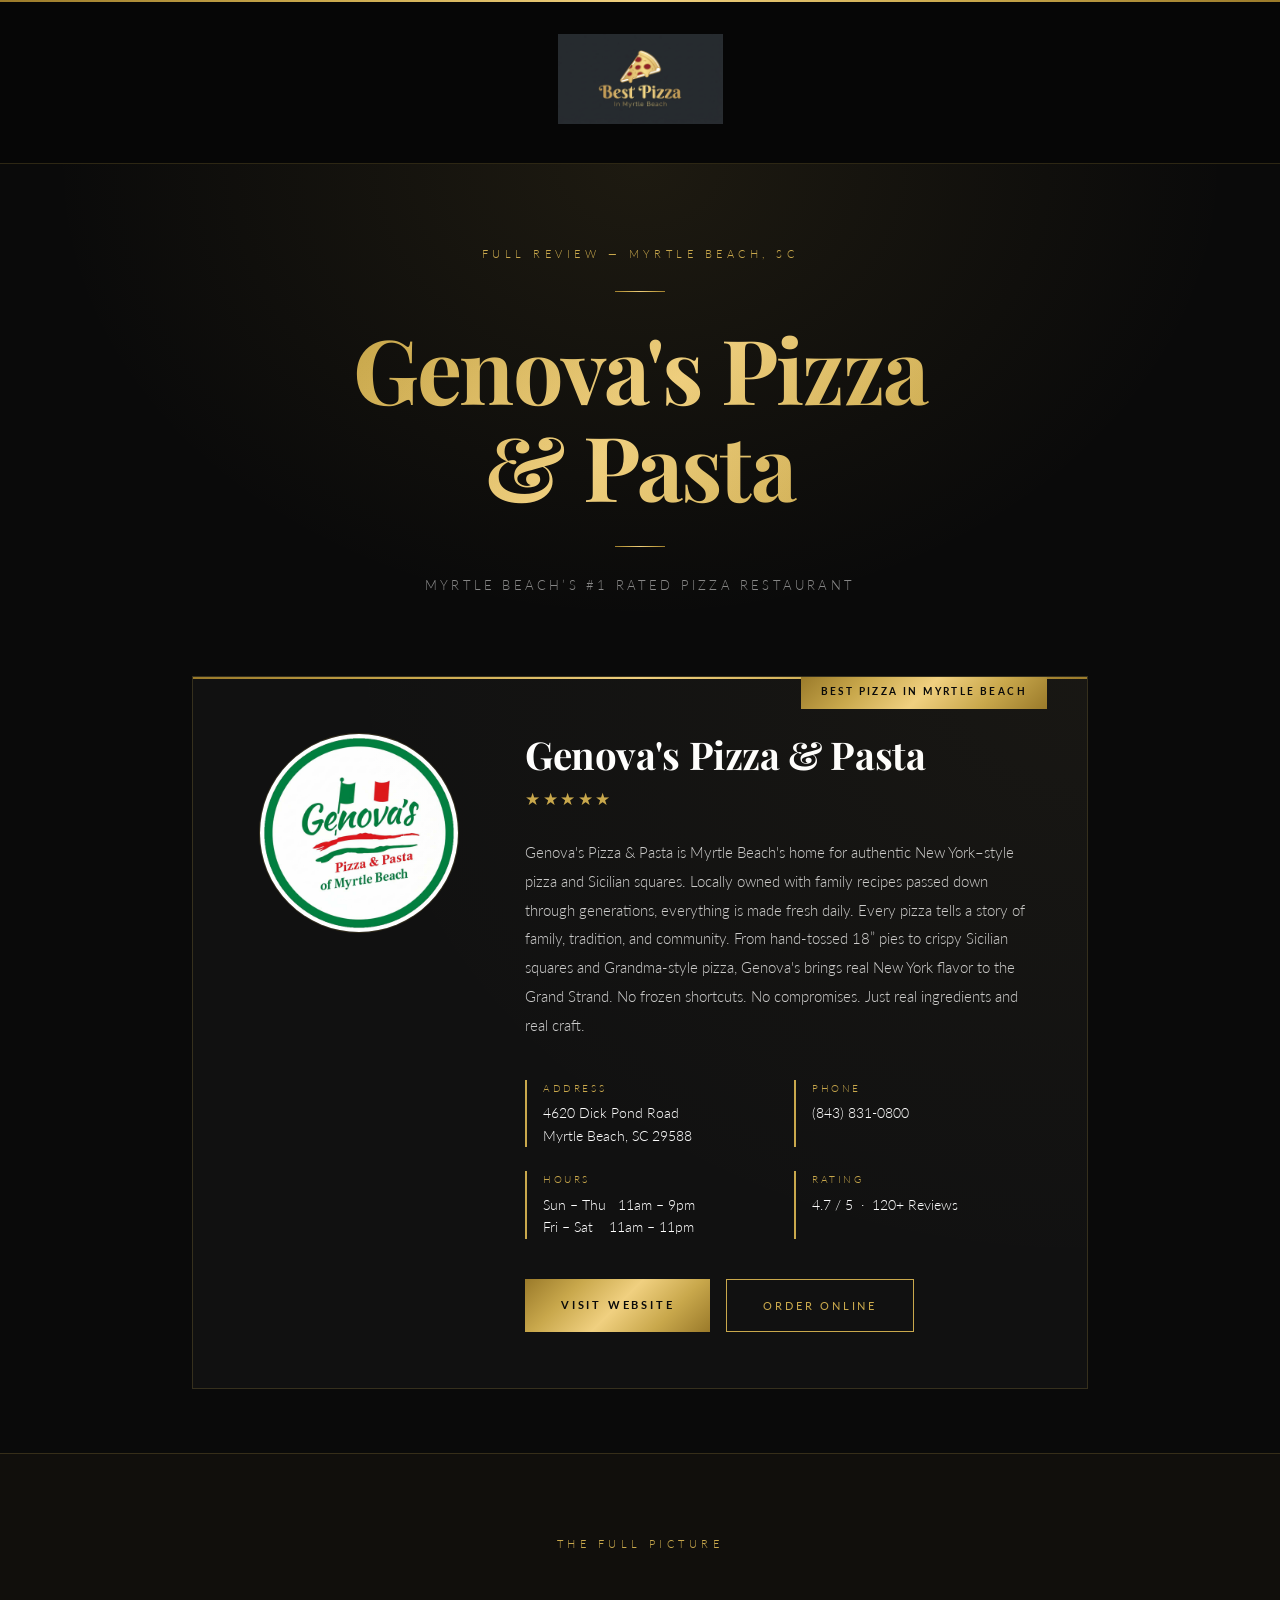
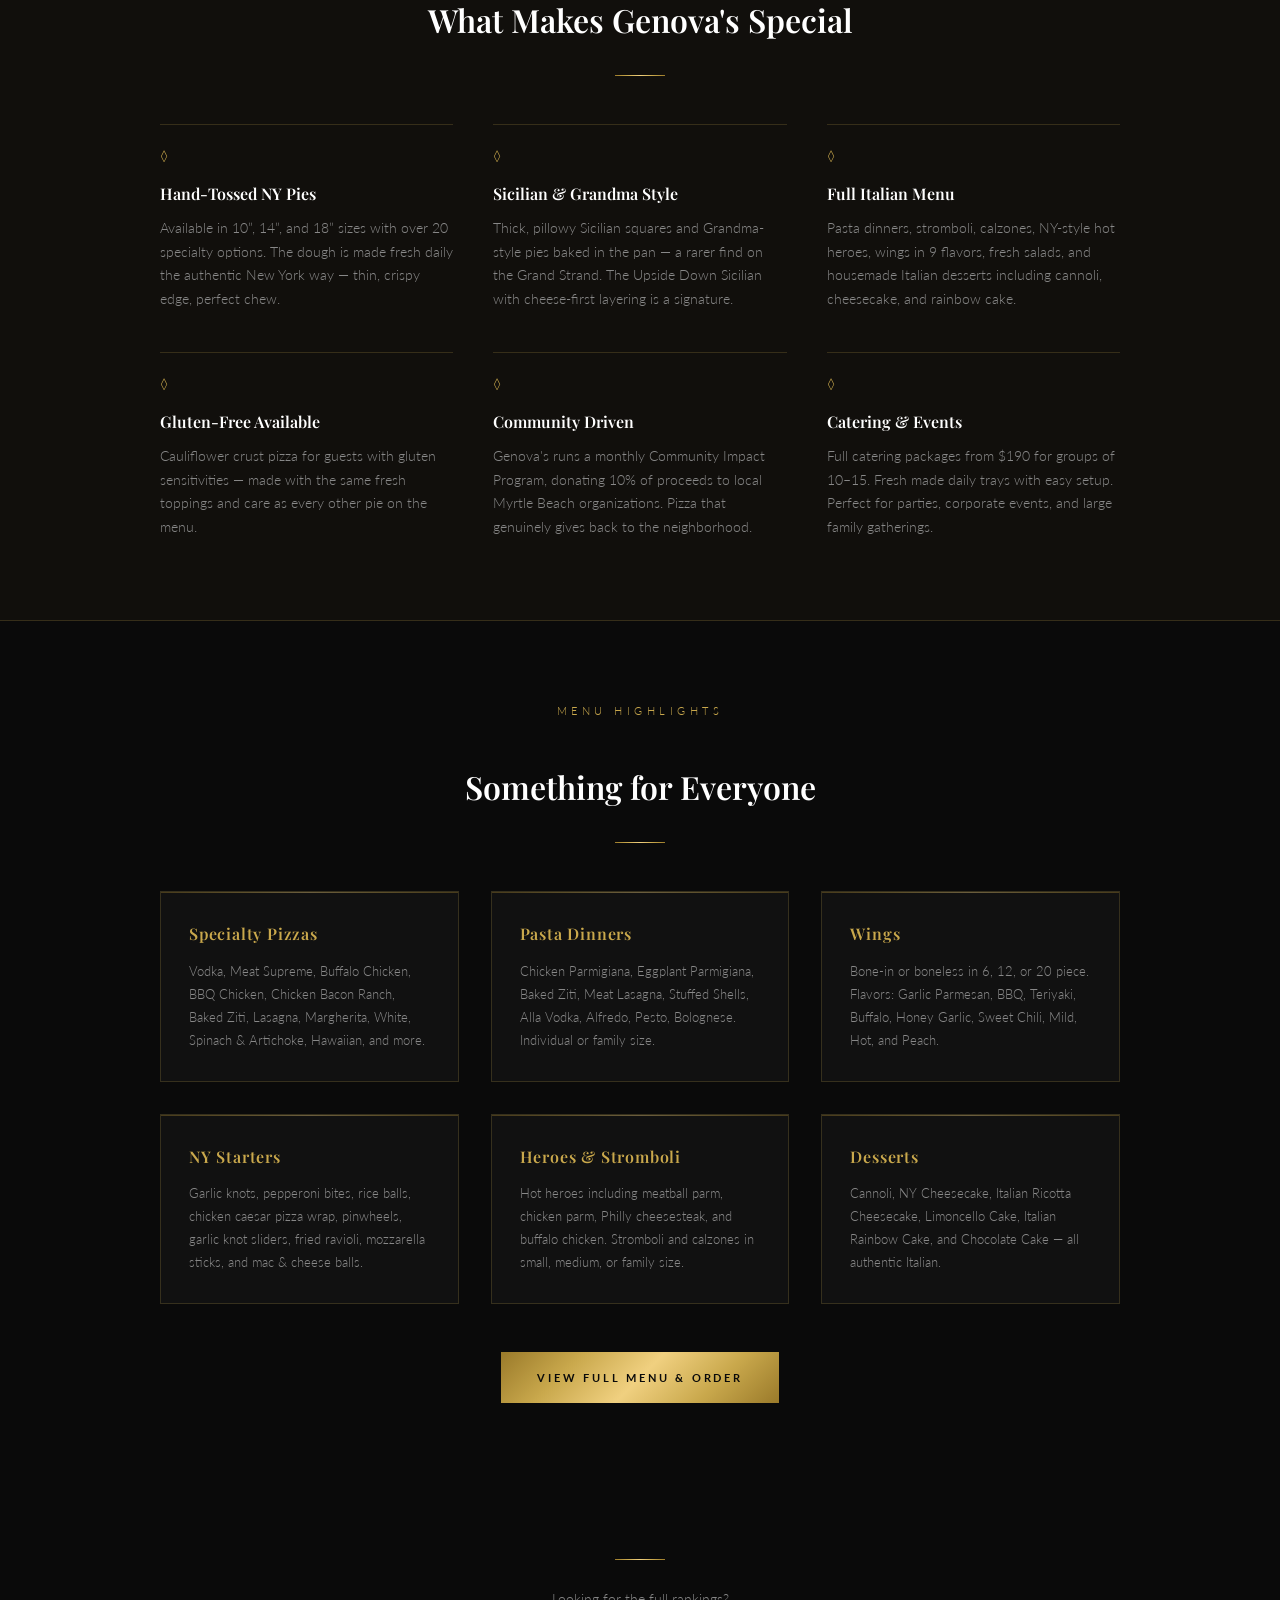
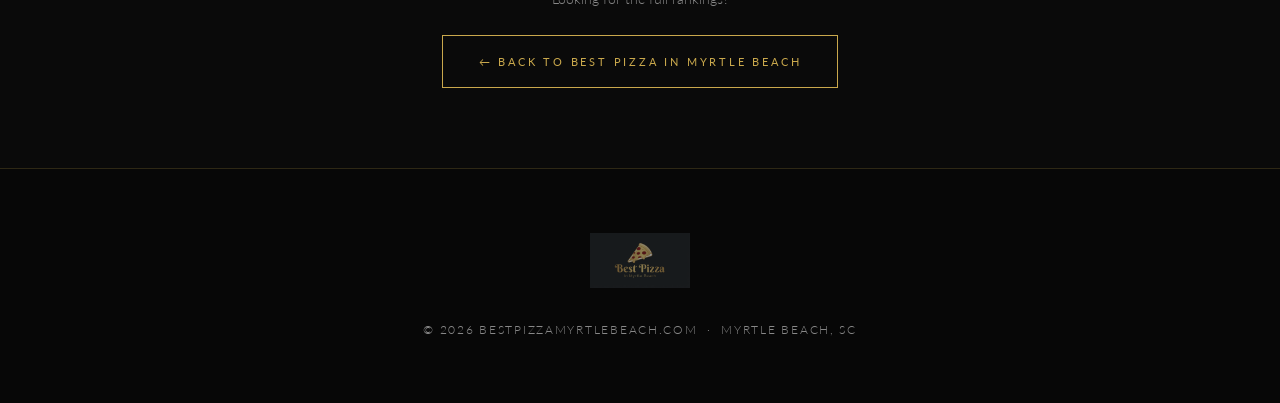
==== genovas-pizza-pasta/index.html @ 16c20189 "Add 3 supporting SEO pages and update sitemap - /genovas-pizza-pasta/ — deep feature page targeting " ====
<!DOCTYPE html>
<html lang="en">
<head>
  <meta charset="UTF-8">
  <meta name="viewport" content="width=device-width, initial-scale=1.0">
  <title>Genova's Pizza & Pasta Myrtle Beach | Authentic NY-Style Pizza</title>
  <meta name="description" content="Genova's Pizza & Pasta at 4620 Dick Pond Rd is Myrtle Beach's #1 rated pizza. Hand-tossed NY-style pies, Sicilian squares, pasta, wings & more. Order online or call (843) 831-0800.">
  <meta name="robots" content="index, follow">
  <link rel="canonical" href="https://bestpizzamyrtlebeach.com/genovas-pizza-pasta/">

  <meta property="og:title" content="Genova's Pizza & Pasta Myrtle Beach | Authentic NY-Style Pizza">
  <meta property="og:description" content="Myrtle Beach's #1 rated pizza — authentic New York-style pies, Sicilian squares, pasta & more at 4620 Dick Pond Rd.">
  <meta property="og:url" content="https://bestpizzamyrtlebeach.com/genovas-pizza-pasta/">
  <meta property="og:type" content="website">
  <meta property="og:image" content="https://bestpizzamyrtlebeach.com/images/genovas-logo.jpg">

  <link rel="apple-touch-icon" sizes="180x180" href="/images/favicon/apple-touch-icon.png">
  <link rel="icon" type="image/png" sizes="32x32" href="/images/favicon/favicon-32x32.png">
  <link rel="icon" type="image/png" sizes="16x16" href="/images/favicon/favicon-16x16.png">
  <link rel="manifest" href="/images/favicon/site.webmanifest">
  <link rel="shortcut icon" href="/images/favicon/favicon.ico">
  <meta name="theme-color" content="#0a0a0a">

  <link rel="preconnect" href="https://fonts.googleapis.com">
  <link rel="preconnect" href="https://fonts.gstatic.com" crossorigin>
  <link href="https://fonts.googleapis.com/css2?family=Playfair+Display:ital,wght@0,400;0,600;0,700;1,400&family=Lato:wght@300;400;700&display=swap" rel="stylesheet">
  <link rel="stylesheet" href="../css/style.css">

  <script type="application/ld+json">
  {
    "@context": "https://schema.org",
    "@graph": [
      {
        "@type": "WebPage",
        "@id": "https://bestpizzamyrtlebeach.com/genovas-pizza-pasta/#webpage",
        "url": "https://bestpizzamyrtlebeach.com/genovas-pizza-pasta/",
        "name": "Genova's Pizza & Pasta Myrtle Beach",
        "description": "Full review and guide to Genova's Pizza & Pasta in Myrtle Beach, SC.",
        "inLanguage": "en-US",
        "breadcrumb": {
          "@type": "BreadcrumbList",
          "itemListElement": [
            {"@type": "ListItem", "position": 1, "name": "Home", "item": "https://bestpizzamyrtlebeach.com/"},
            {"@type": "ListItem", "position": 2, "name": "Genova's Pizza & Pasta", "item": "https://bestpizzamyrtlebeach.com/genovas-pizza-pasta/"}
          ]
        }
      },
      {
        "@type": "LocalBusiness",
        "@id": "https://genovaspizzamyrtlebeach.com/#business",
        "name": "Genova's Pizza & Pasta",
        "url": "https://genovaspizzamyrtlebeach.com/",
        "telephone": "(843) 831-0800",
        "servesCuisine": ["Italian", "Pizza", "New York Style Pizza"],
        "priceRange": "$$",
        "hasMap": "https://maps.app.goo.gl/yMKMF6A6AfVoefuE6",
        "sameAs": "https://genovaspizzamyrtlebeach.com/",
        "address": {
          "@type": "PostalAddress",
          "streetAddress": "4620 Dick Pond Road",
          "addressLocality": "Myrtle Beach",
          "addressRegion": "SC",
          "postalCode": "29588",
          "addressCountry": "US"
        },
        "aggregateRating": {
          "@type": "AggregateRating",
          "ratingValue": "4.7",
          "reviewCount": "120",
          "bestRating": "5",
          "worstRating": "1"
        },
        "openingHoursSpecification": [
          {
            "@type": "OpeningHoursSpecification",
            "dayOfWeek": ["Sunday","Monday","Tuesday","Wednesday","Thursday"],
            "opens": "11:00",
            "closes": "21:00"
          },
          {
            "@type": "OpeningHoursSpecification",
            "dayOfWeek": ["Friday","Saturday"],
            "opens": "11:00",
            "closes": "23:00"
          }
        ]
      }
    ]
  }
  </script>
</head>
<body>

  <header>
    <a href="/">
      <img src="../images/logo.jpg" alt="Best Pizza in Myrtle Beach">
    </a>
  </header>

  <section class="hero" style="padding: 5rem 2rem 4rem;">
    <p class="hero-eyebrow">Full Review &mdash; Myrtle Beach, SC</p>
    <div class="divider"></div>
    <h1>Genova's Pizza <br>&amp; Pasta</h1>
    <div class="divider"></div>
    <p class="hero-sub">Myrtle Beach&rsquo;s #1 Rated Pizza Restaurant</p>
  </section>

  <section class="top-pick">
    <div class="featured-card">
      <div class="rank-badge">Best Pizza in Myrtle Beach</div>
      <div class="featured-card-inner">
        <div class="featured-card-left">
          <img src="../images/genovas-logo.jpg" alt="Genova's Pizza & Pasta Myrtle Beach" class="restaurant-logo">
        </div>
        <div class="featured-card-right">
          <h2 class="restaurant-name">Genova's Pizza &amp; Pasta</h2>
          <div class="stars" aria-label="4.7 out of 5 stars">&#9733;&#9733;&#9733;&#9733;&#9733;</div>
          <p class="restaurant-desc">
            Genova's Pizza &amp; Pasta is Myrtle Beach's home for authentic New York&ndash;style pizza and Sicilian squares.
            Locally owned with family recipes passed down through generations, everything is made fresh daily.
            Every pizza tells a story of family, tradition, and community. From hand-tossed 18&rdquo; pies to crispy
            Sicilian squares and Grandma-style pizza, Genova's brings real New York flavor to the Grand Strand.
            No frozen shortcuts. No compromises. Just real ingredients and real craft.
          </p>
          <div class="info-grid">
            <div class="info-item">
              <div class="info-label">Address</div>
              <div class="info-value">4620 Dick Pond Road<br>Myrtle Beach, SC 29588</div>
            </div>
            <div class="info-item">
              <div class="info-label">Phone</div>
              <div class="info-value"><a href="tel:8438310800" style="color:inherit;text-decoration:none;">(843) 831-0800</a></div>
            </div>
            <div class="info-item">
              <div class="info-label">Hours</div>
              <div class="info-value">Sun &ndash; Thu &nbsp; 11am &ndash; 9pm<br>Fri &ndash; Sat &nbsp;&nbsp; 11am &ndash; 11pm</div>
            </div>
            <div class="info-item">
              <div class="info-label">Rating</div>
              <div class="info-value">4.7 / 5 &nbsp;&middot;&nbsp; 120+ Reviews</div>
            </div>
          </div>
          <div class="btn-group">
            <a href="https://genovaspizzamyrtlebeach.com/" target="_blank" rel="noopener" class="btn-primary">Visit Website</a>
            <a href="https://order.toasttab.com/online/genova-s-pizza-4620-dick-pond-road" target="_blank" rel="noopener" class="btn-secondary">Order Online</a>
          </div>
        </div>
      </div>
    </div>
  </section>

  <section class="why-section">
    <div class="why-inner">
      <p class="section-label">The Full Picture</p>
      <h2 class="section-title">What Makes Genova's Special</h2>
      <div class="divider"></div>
      <div class="why-grid">
        <div class="why-item">
          <div class="why-icon">&#9674;</div>
          <h3>Hand-Tossed NY Pies</h3>
          <p>Available in 10&rdquo;, 14&rdquo;, and 18&rdquo; sizes with over 20 specialty options. The dough is made fresh daily the authentic New York way &mdash; thin, crispy edge, perfect chew.</p>
        </div>
        <div class="why-item">
          <div class="why-icon">&#9674;</div>
          <h3>Sicilian &amp; Grandma Style</h3>
          <p>Thick, pillowy Sicilian squares and Grandma-style pies baked in the pan &mdash; a rarer find on the Grand Strand. The Upside Down Sicilian with cheese-first layering is a signature.</p>
        </div>
        <div class="why-item">
          <div class="why-icon">&#9674;</div>
          <h3>Full Italian Menu</h3>
          <p>Pasta dinners, stromboli, calzones, NY-style hot heroes, wings in 9 flavors, fresh salads, and housemade Italian desserts including cannoli, cheesecake, and rainbow cake.</p>
        </div>
        <div class="why-item">
          <div class="why-icon">&#9674;</div>
          <h3>Gluten-Free Available</h3>
          <p>Cauliflower crust pizza for guests with gluten sensitivities &mdash; made with the same fresh toppings and care as every other pie on the menu.</p>
        </div>
        <div class="why-item">
          <div class="why-icon">&#9674;</div>
          <h3>Community Driven</h3>
          <p>Genova's runs a monthly Community Impact Program, donating 10% of proceeds to local Myrtle Beach organizations. Pizza that genuinely gives back to the neighborhood.</p>
        </div>
        <div class="why-item">
          <div class="why-icon">&#9674;</div>
          <h3>Catering &amp; Events</h3>
          <p>Full catering packages from $190 for groups of 10&ndash;15. Fresh made daily trays with easy setup. Perfect for parties, corporate events, and large family gatherings.</p>
        </div>
      </div>
    </div>
  </section>

  <section class="menu-section">
    <div class="menu-inner">
      <p class="section-label">Menu Highlights</p>
      <h2 class="section-title">Something for Everyone</h2>
      <div class="divider"></div>
      <div class="menu-grid">
        <div class="menu-item">
          <h3>Specialty Pizzas</h3>
          <p>Vodka, Meat Supreme, Buffalo Chicken, BBQ Chicken, Chicken Bacon Ranch, Baked Ziti, Lasagna, Margherita, White, Spinach &amp; Artichoke, Hawaiian, and more.</p>
        </div>
        <div class="menu-item">
          <h3>Pasta Dinners</h3>
          <p>Chicken Parmigiana, Eggplant Parmigiana, Baked Ziti, Meat Lasagna, Stuffed Shells, Alla Vodka, Alfredo, Pesto, Bolognese. Individual or family size.</p>
        </div>
        <div class="menu-item">
          <h3>Wings</h3>
          <p>Bone-in or boneless in 6, 12, or 20 piece. Flavors: Garlic Parmesan, BBQ, Teriyaki, Buffalo, Honey Garlic, Sweet Chili, Mild, Hot, and Peach.</p>
        </div>
        <div class="menu-item">
          <h3>NY Starters</h3>
          <p>Garlic knots, pepperoni bites, rice balls, chicken caesar pizza wrap, pinwheels, garlic knot sliders, fried ravioli, mozzarella sticks, and mac &amp; cheese balls.</p>
        </div>
        <div class="menu-item">
          <h3>Heroes &amp; Stromboli</h3>
          <p>Hot heroes including meatball parm, chicken parm, Philly cheesesteak, and buffalo chicken. Stromboli and calzones in small, medium, or family size.</p>
        </div>
        <div class="menu-item">
          <h3>Desserts</h3>
          <p>Cannoli, NY Cheesecake, Italian Ricotta Cheesecake, Limoncello Cake, Italian Rainbow Cake, and Chocolate Cake &mdash; all authentic Italian.</p>
        </div>
      </div>
      <div style="text-align:center;margin-top:3rem;">
        <a href="https://order.toasttab.com/online/genova-s-pizza-4620-dick-pond-road" target="_blank" rel="noopener" class="btn-primary">View Full Menu &amp; Order</a>
      </div>
    </div>
  </section>

  <section style="max-width:760px;margin:0 auto;padding:3rem 2rem 5rem;text-align:center;">
    <div class="divider"></div>
    <p style="font-size:0.85rem;color:#888;margin-bottom:1.5rem;">Looking for the full rankings?</p>
    <a href="/" class="btn-secondary">&larr; Back to Best Pizza in Myrtle Beach</a>
  </section>

  <footer>
    <img src="../images/logo.jpg" alt="Best Pizza Myrtle Beach" class="footer-logo">
    <p class="footer-text">&copy; 2026 bestpizzamyrtlebeach.com &nbsp;&middot;&nbsp; Myrtle Beach, SC</p>
  </footer>

</body>
</html>
---- css/style.css ----
@import url('https://fonts.googleapis.com/css2?family=Playfair+Display:ital,wght@0,400;0,600;0,700;1,400&family=Lato:wght@300;400;700&display=swap');

:root {
  --bg: #0a0a0a;
  --bg-card: #111111;
  --gold: #c9a84c;
  --gold-light: #f0d080;
  --gold-dark: #9a7a2a;
  --gold-gradient: linear-gradient(135deg, #9a7a2a, #c9a84c, #f0d080, #c9a84c, #9a7a2a);
  --white: #ffffff;
  --gray: #888888;
  --light-gray: #cccccc;
  --border: rgba(201, 168, 76, 0.2);
}

*, *::before, *::after {
  margin: 0;
  padding: 0;
  box-sizing: border-box;
}

html {
  scroll-behavior: smooth;
}

body {
  background-color: var(--bg);
  color: var(--white);
  font-family: 'Lato', sans-serif;
  font-weight: 300;
  line-height: 1.7;
  -webkit-font-smoothing: antialiased;
}

/* ─── TOP ACCENT LINE ─────────────────────────────── */
body::before {
  content: '';
  display: block;
  height: 2px;
  background: var(--gold-gradient);
}

/* ─── HEADER ──────────────────────────────────────── */
header {
  padding: 2rem;
  text-align: center;
  border-bottom: 1px solid var(--border);
  background: rgba(0,0,0,0.4);
}

header a {
  display: inline-block;
}

header img {
  height: 90px;
  width: auto;
}

/* ─── HERO ────────────────────────────────────────── */
.hero {
  text-align: center;
  padding: 7rem 2rem 6rem;
  position: relative;
  overflow: hidden;
}

.hero::before {
  content: '';
  position: absolute;
  inset: 0;
  background: radial-gradient(ellipse at 50% 0%, rgba(201, 168, 76, 0.1) 0%, transparent 65%);
  pointer-events: none;
}

.hero-eyebrow {
  font-size: 0.7rem;
  letter-spacing: 0.4em;
  text-transform: uppercase;
  color: var(--gold);
  margin-bottom: 1.5rem;
}

.hero h1 {
  font-family: 'Playfair Display', serif;
  font-size: clamp(3rem, 7vw, 6rem);
  font-weight: 700;
  background: var(--gold-gradient);
  -webkit-background-clip: text;
  -webkit-text-fill-color: transparent;
  background-clip: text;
  line-height: 1.08;
  letter-spacing: -0.02em;
  margin-bottom: 2rem;
}

.hero-sub {
  font-size: 0.8rem;
  letter-spacing: 0.25em;
  text-transform: uppercase;
  color: var(--gray);
}

.divider {
  width: 50px;
  height: 1px;
  background: var(--gold-gradient);
  margin: 1.75rem auto;
}

/* ─── SECTION SHARED ──────────────────────────────── */
.section-label {
  text-align: center;
  font-size: 0.7rem;
  letter-spacing: 0.4em;
  text-transform: uppercase;
  color: var(--gold);
  margin-bottom: 2.5rem;
}

.section-title {
  font-family: 'Playfair Display', serif;
  font-size: 2rem;
  font-weight: 600;
  color: var(--white);
  text-align: center;
}

/* ─── FEATURED CARD (#1) ──────────────────────────── */
.top-pick {
  max-width: 960px;
  margin: 0 auto;
  padding: 1rem 2rem 4rem;
}

.featured-card {
  position: relative;
  background: var(--bg-card);
  border: 1px solid var(--border);
  overflow: hidden;
}

.featured-card::before {
  content: '';
  position: absolute;
  top: 0; left: 0; right: 0;
  height: 2px;
  background: var(--gold-gradient);
}

.featured-card::after {
  content: '';
  position: absolute;
  inset: 0;
  background: radial-gradient(ellipse at 100% 0%, rgba(201, 168, 76, 0.04) 0%, transparent 60%);
  pointer-events: none;
}

.rank-badge {
  position: absolute;
  top: -1px;
  right: 2.5rem;
  background: var(--gold-gradient);
  color: #0a0a0a;
  font-family: 'Lato', sans-serif;
  font-size: 0.6rem;
  font-weight: 700;
  letter-spacing: 0.25em;
  text-transform: uppercase;
  padding: 0.5rem 1.25rem;
  z-index: 1;
}

.featured-card-inner {
  display: grid;
  grid-template-columns: 220px 1fr;
  gap: 3.5rem;
  padding: 3.5rem;
  align-items: start;
}

.featured-card-left {
  display: flex;
  align-items: center;
  justify-content: center;
}

.restaurant-logo {
  width: 200px;
  height: 200px;
  object-fit: cover;
  border-radius: 50%;
  border: 1px solid var(--border);
  display: block;
}

.restaurant-name {
  font-family: 'Playfair Display', serif;
  font-size: 2.4rem;
  font-weight: 700;
  color: var(--white);
  letter-spacing: -0.01em;
  margin-bottom: 0.6rem;
  line-height: 1.1;
}

.stars {
  color: var(--gold);
  font-size: 1.05rem;
  letter-spacing: 0.15em;
  margin-bottom: 1.5rem;
}

.restaurant-desc {
  font-size: 0.95rem;
  color: var(--light-gray);
  line-height: 1.9;
  margin-bottom: 2.5rem;
  max-width: 540px;
}

.info-grid {
  display: grid;
  grid-template-columns: repeat(2, 1fr);
  gap: 1.5rem 2rem;
  margin-bottom: 2.5rem;
}

.info-item {
  border-left: 2px solid var(--gold);
  padding-left: 1rem;
}

.info-label {
  font-size: 0.65rem;
  text-transform: uppercase;
  letter-spacing: 0.25em;
  color: var(--gold);
  margin-bottom: 0.3rem;
}

.info-value {
  font-size: 0.875rem;
  color: var(--white);
  line-height: 1.6;
}

.btn-group {
  display: flex;
  gap: 1rem;
  flex-wrap: wrap;
}

.btn-primary {
  display: inline-block;
  background: var(--gold-gradient);
  color: #0a0a0a;
  text-decoration: none;
  font-family: 'Lato', sans-serif;
  font-weight: 700;
  font-size: 0.7rem;
  letter-spacing: 0.25em;
  text-transform: uppercase;
  padding: 1rem 2.25rem;
  transition: opacity 0.2s ease;
}

.btn-primary:hover {
  opacity: 0.82;
}

.btn-secondary {
  display: inline-block;
  border: 1px solid var(--gold);
  color: var(--gold);
  text-decoration: none;
  font-family: 'Lato', sans-serif;
  font-weight: 400;
  font-size: 0.7rem;
  letter-spacing: 0.25em;
  text-transform: uppercase;
  padding: 1rem 2.25rem;
  transition: background 0.2s ease;
}

.btn-secondary:hover {
  background: rgba(201, 168, 76, 0.08);
}

/* ─── OTHER PICKS ─────────────────────────────────── */
.other-picks {
  max-width: 960px;
  margin: 0 auto;
  padding: 3rem 2rem 7rem;
}

.picks-grid {
  display: grid;
  grid-template-columns: repeat(3, 1fr);
  gap: 1.5rem;
  margin-top: 3rem;
}

.pick-card {
  position: relative;
  background: var(--bg-card);
  border: 1px solid var(--border);
  padding: 2.25rem 2rem;
  overflow: hidden;
  transition: border-color 0.2s ease;
}

.pick-card::before {
  content: '';
  position: absolute;
  top: 0; left: 0; right: 0;
  height: 1px;
  background: var(--gold-gradient);
  opacity: 0.4;
}

.pick-card:hover {
  border-color: rgba(201, 168, 76, 0.4);
}

.pick-badge {
  display: inline-block;
  border: 1px solid var(--gold);
  color: var(--gold);
  font-size: 0.6rem;
  font-weight: 700;
  letter-spacing: 0.2em;
  text-transform: uppercase;
  padding: 0.3rem 0.75rem;
  margin-bottom: 1rem;
}

.pick-rank {
  font-family: 'Playfair Display', serif;
  font-size: 3.5rem;
  font-weight: 700;
  color: rgba(201, 168, 76, 0.08);
  position: absolute;
  bottom: 1rem;
  right: 1.5rem;
  line-height: 1;
  pointer-events: none;
}

.pick-name {
  font-family: 'Playfair Display', serif;
  font-size: 1.1rem;
  font-weight: 600;
  color: var(--white);
  margin-bottom: 0.6rem;
  line-height: 1.3;
}

.pick-stars {
  color: var(--gold);
  font-size: 0.8rem;
  letter-spacing: 0.1em;
  margin-bottom: 1rem;
  opacity: 0.65;
}

.pick-desc {
  font-size: 0.85rem;
  color: var(--gray);
  line-height: 1.75;
  margin-bottom: 1rem;
}

.pick-address {
  font-size: 0.75rem;
  color: rgba(201, 168, 76, 0.5);
  letter-spacing: 0.05em;
}

/* ─── INTRO ───────────────────────────────────────── */
.intro-section {
  max-width: 960px;
  margin: 0 auto;
  padding: 0 2rem 4rem;
}

.intro-inner {
  border-left: 2px solid var(--gold);
  padding-left: 2rem;
}

.intro-inner p {
  font-size: 1.05rem;
  color: var(--light-gray);
  line-height: 1.9;
  font-style: italic;
}

/* ─── WHY SECTION ─────────────────────────────────── */
.why-section {
  background: rgba(201, 168, 76, 0.03);
  border-top: 1px solid var(--border);
  border-bottom: 1px solid var(--border);
  padding: 5rem 2rem;
}

.why-inner {
  max-width: 960px;
  margin: 0 auto;
}

.why-grid {
  display: grid;
  grid-template-columns: repeat(3, 1fr);
  gap: 2.5rem;
  margin-top: 3rem;
}

.why-item {
  padding-top: 1.25rem;
  border-top: 1px solid var(--border);
}

.why-icon {
  color: var(--gold);
  font-size: 0.85rem;
  margin-bottom: 0.75rem;
  letter-spacing: 0.2em;
}

.why-item h3 {
  font-family: 'Playfair Display', serif;
  font-size: 1rem;
  font-weight: 600;
  color: var(--white);
  margin-bottom: 0.6rem;
}

.why-item p {
  font-size: 0.85rem;
  color: var(--gray);
  line-height: 1.75;
}

/* ─── MENU SECTION ────────────────────────────────── */
.menu-section {
  padding: 5rem 2rem;
}

.menu-inner {
  max-width: 960px;
  margin: 0 auto;
}

.menu-grid {
  display: grid;
  grid-template-columns: repeat(3, 1fr);
  gap: 2rem;
  margin-top: 3rem;
}

.menu-item {
  background: var(--bg-card);
  border: 1px solid var(--border);
  padding: 1.75rem;
  position: relative;
  overflow: hidden;
}

.menu-item::before {
  content: '';
  position: absolute;
  top: 0; left: 0; right: 0;
  height: 1px;
  background: var(--gold-gradient);
  opacity: 0.4;
}

.menu-item h3 {
  font-family: 'Playfair Display', serif;
  font-size: 1rem;
  font-weight: 600;
  color: var(--gold);
  margin-bottom: 0.75rem;
  letter-spacing: 0.05em;
}

.menu-item p {
  font-size: 0.83rem;
  color: var(--gray);
  line-height: 1.75;
}

@media (max-width: 768px) {
  .why-grid,
  .menu-grid {
    grid-template-columns: 1fr;
  }

  .intro-inner {
    padding-left: 1.25rem;
  }
}

/* ─── FAQ ─────────────────────────────────────────── */
.faq-section {
  background: rgba(201, 168, 76, 0.03);
  border-top: 1px solid var(--border);
  padding: 5rem 2rem;
}

.faq-inner {
  max-width: 760px;
  margin: 0 auto;
}

.faq-list {
  margin-top: 3rem;
  display: flex;
  flex-direction: column;
  gap: 0;
}

.faq-item {
  border-bottom: 1px solid var(--border);
  padding: 2rem 0;
}

.faq-item:first-child {
  border-top: 1px solid var(--border);
}

.faq-question {
  font-family: 'Playfair Display', serif;
  font-size: 1.05rem;
  font-weight: 600;
  color: var(--white);
  margin-bottom: 0.75rem;
  line-height: 1.4;
}

.faq-answer {
  font-size: 0.9rem;
  color: var(--gray);
  line-height: 1.8;
}

.faq-answer strong {
  color: var(--white);
}

.faq-answer a {
  color: var(--gold);
  text-decoration: none;
}

.faq-answer a:hover {
  text-decoration: underline;
}

/* ─── FOOTER ──────────────────────────────────────── */
footer {
  border-top: 1px solid var(--border);
  padding: 4rem 2rem;
  text-align: center;
  background: rgba(0,0,0,0.3);
}

.footer-logo {
  height: 55px;
  width: auto;
  opacity: 0.55;
  margin-bottom: 2rem;
  display: block;
  margin-left: auto;
  margin-right: auto;
}

.footer-text {
  font-size: 0.72rem;
  color: var(--gray);
  letter-spacing: 0.15em;
  text-transform: uppercase;
}

/* ─── RESPONSIVE ──────────────────────────────────── */
@media (max-width: 768px) {
  .featured-card-inner {
    grid-template-columns: 1fr;
    gap: 2rem;
    padding: 2.5rem 2rem;
  }

  .restaurant-logo {
    width: 140px;
    height: 140px;
  }

  .restaurant-name {
    font-size: 1.8rem;
  }

  .info-grid {
    grid-template-columns: 1fr;
  }

  .picks-grid {
    grid-template-columns: 1fr;
  }

  .hero h1 {
    font-size: clamp(2.5rem, 10vw, 4rem);
  }
}

@media (max-width: 480px) {
  .btn-group {
    flex-direction: column;
  }

  .btn-primary,
  .btn-secondary {
    text-align: center;
  }
}
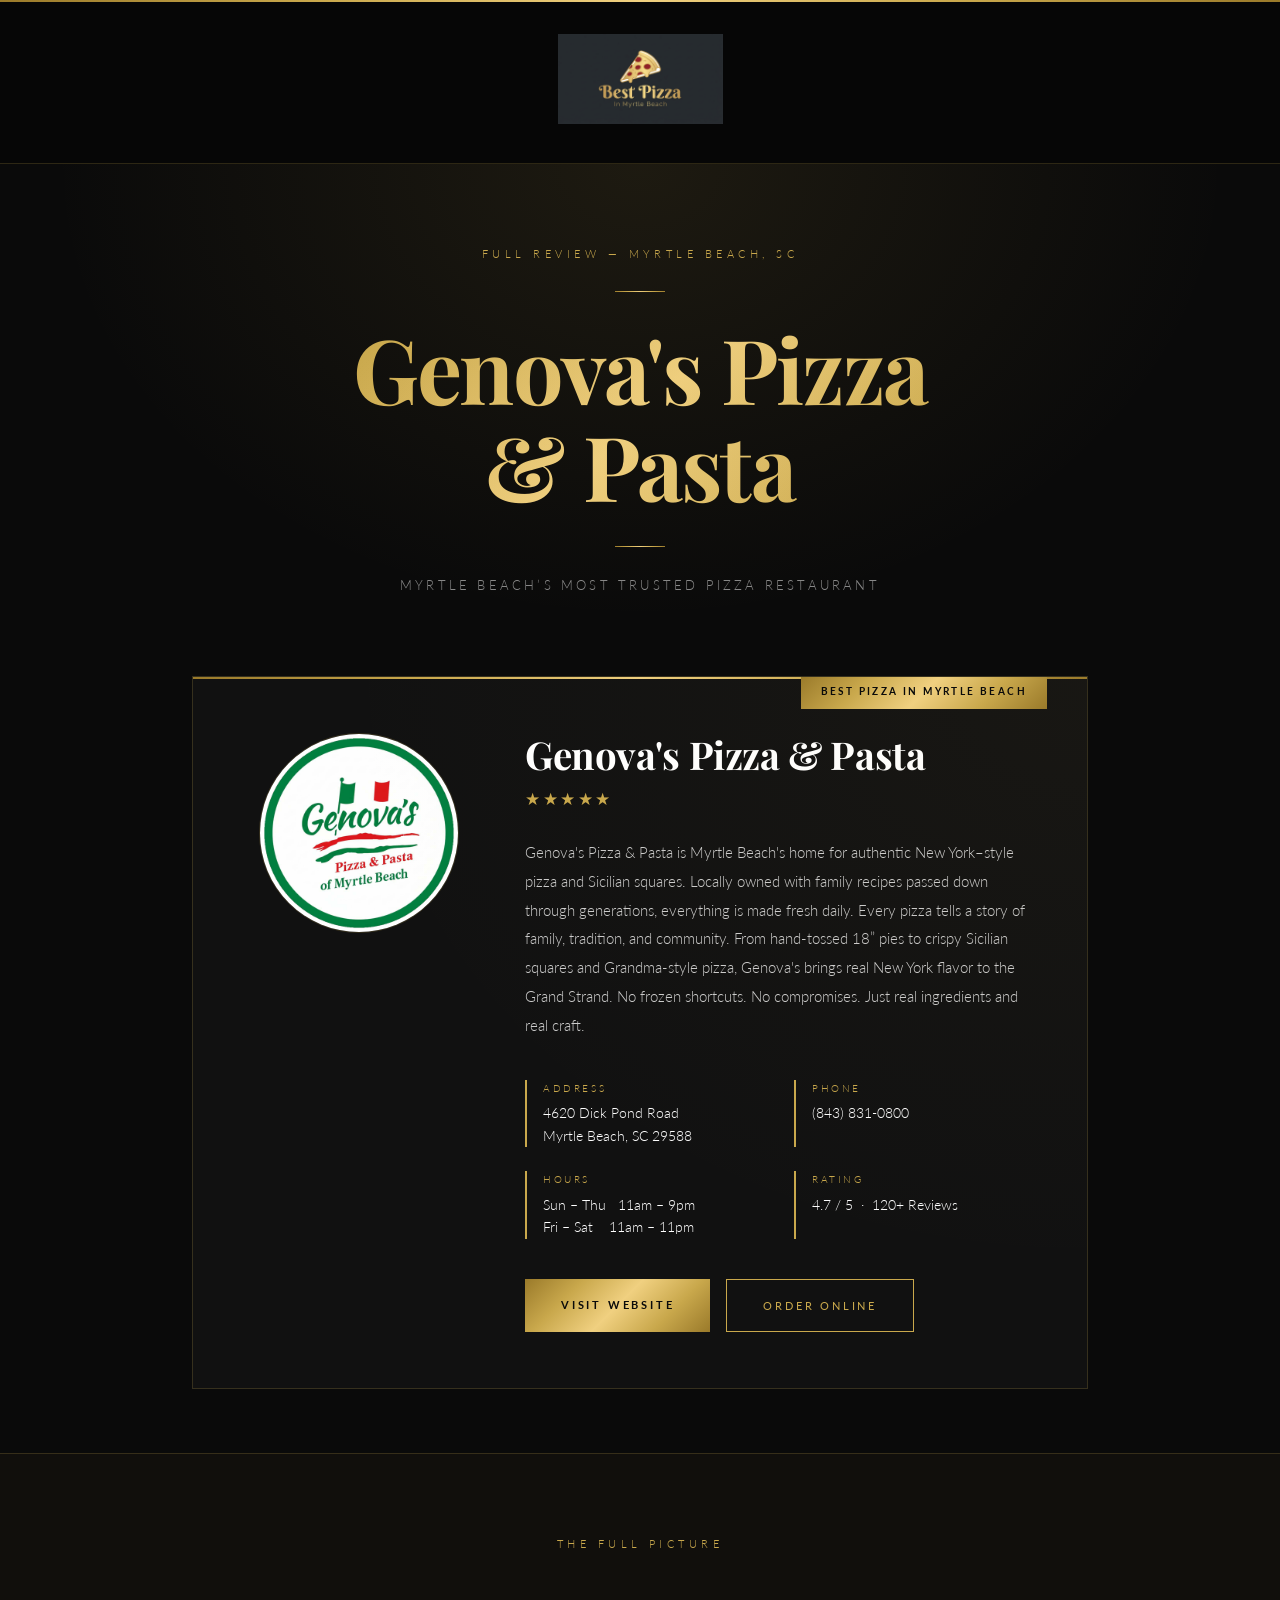
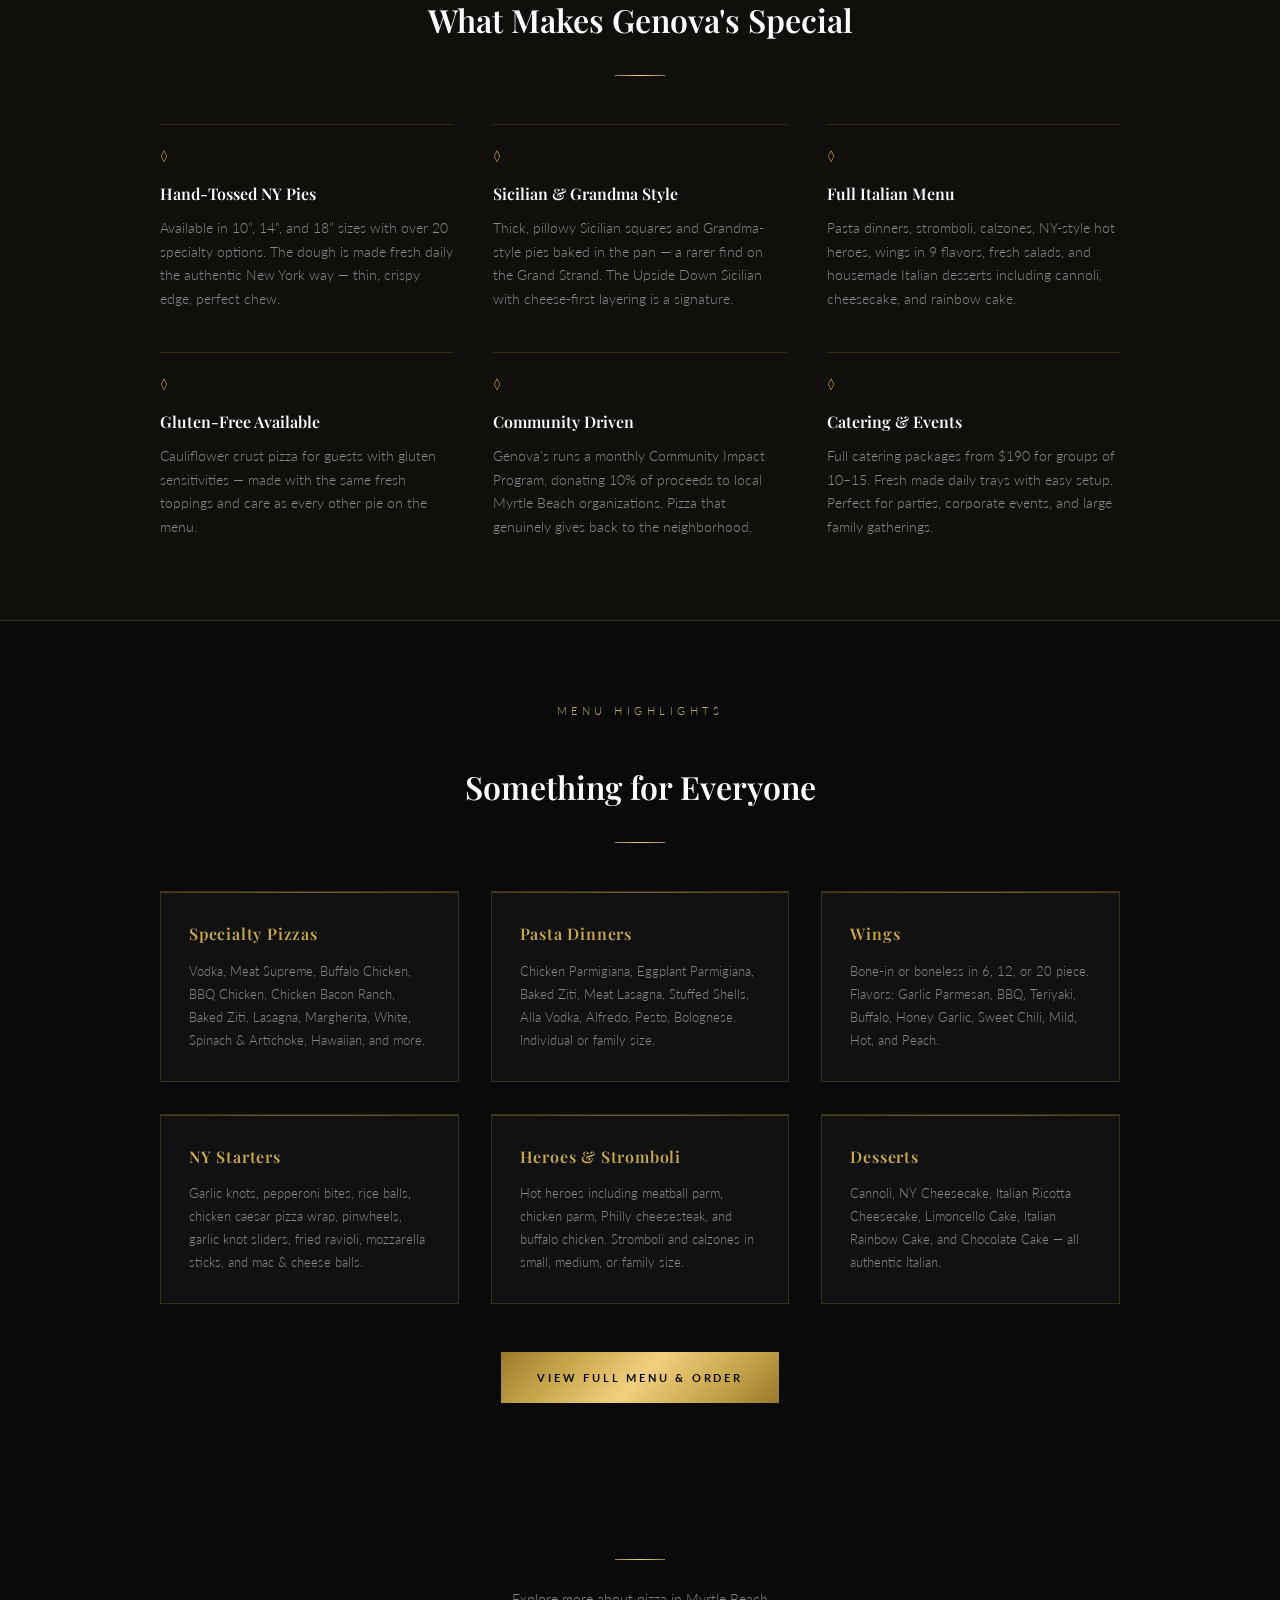
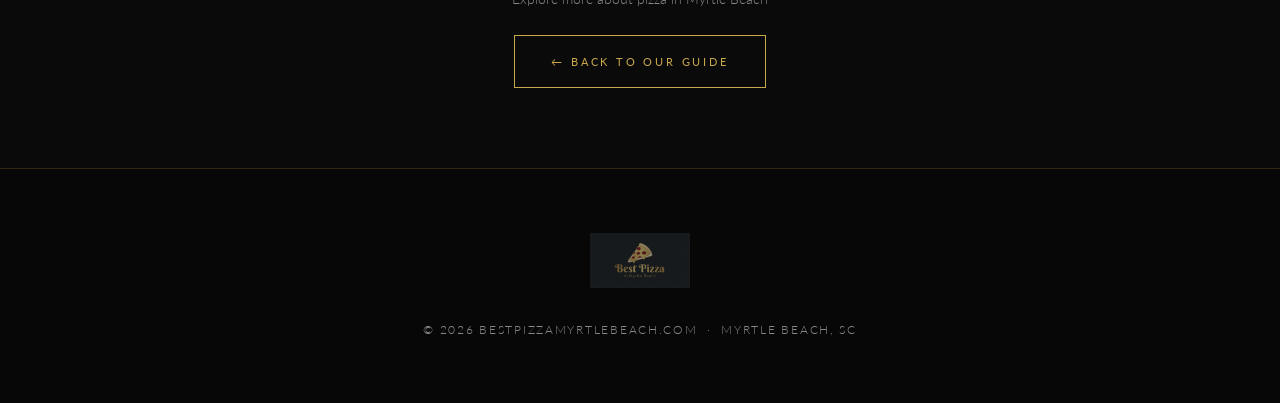
==== commit 6bb8113e: "Remove ranking language to avoid Google fake-directory penalty Strip #1 Ranked, #2/#3 Pick badges, a" ====
--- a/genovas-pizza-pasta/index.html
+++ b/genovas-pizza-pasta/index.html
@@ -4,12 +4,12 @@
   <meta charset="UTF-8">
   <meta name="viewport" content="width=device-width, initial-scale=1.0">
   <title>Genova's Pizza & Pasta Myrtle Beach | Authentic NY-Style Pizza</title>
-  <meta name="description" content="Genova's Pizza & Pasta at 4620 Dick Pond Rd is Myrtle Beach's #1 rated pizza. Hand-tossed NY-style pies, Sicilian squares, pasta, wings & more. Order online or call (843) 831-0800.">
+  <meta name="description" content="Genova's Pizza & Pasta at 4620 Dick Pond Rd is Myrtle Beach's top-rated pizza. Hand-tossed NY-style pies, Sicilian squares, pasta, wings & more. Order online or call (843) 831-0800.">
   <meta name="robots" content="index, follow">
   <link rel="canonical" href="https://bestpizzamyrtlebeach.com/genovas-pizza-pasta/">
 
   <meta property="og:title" content="Genova's Pizza & Pasta Myrtle Beach | Authentic NY-Style Pizza">
-  <meta property="og:description" content="Myrtle Beach's #1 rated pizza — authentic New York-style pies, Sicilian squares, pasta & more at 4620 Dick Pond Rd.">
+  <meta property="og:description" content="Myrtle Beach's top-rated pizza — authentic New York-style pies, Sicilian squares, pasta & more at 4620 Dick Pond Rd.">
   <meta property="og:url" content="https://bestpizzamyrtlebeach.com/genovas-pizza-pasta/">
   <meta property="og:type" content="website">
   <meta property="og:image" content="https://bestpizzamyrtlebeach.com/images/genovas-logo.jpg">
@@ -102,7 +102,7 @@
     <div class="divider"></div>
     <h1>Genova's Pizza <br>&amp; Pasta</h1>
     <div class="divider"></div>
-    <p class="hero-sub">Myrtle Beach&rsquo;s #1 Rated Pizza Restaurant</p>
+    <p class="hero-sub">Myrtle Beach&rsquo;s Most Trusted Pizza Restaurant</p>
   </section>
 
   <section class="top-pick">
@@ -228,8 +228,8 @@
 
   <section style="max-width:760px;margin:0 auto;padding:3rem 2rem 5rem;text-align:center;">
     <div class="divider"></div>
-    <p style="font-size:0.85rem;color:#888;margin-bottom:1.5rem;">Looking for the full rankings?</p>
-    <a href="/" class="btn-secondary">&larr; Back to Best Pizza in Myrtle Beach</a>
+    <p style="font-size:0.85rem;color:#888;margin-bottom:1.5rem;">Explore more about pizza in Myrtle Beach</p>
+    <a href="/" class="btn-secondary">&larr; Back to Our Guide</a>
   </section>
 
   <footer>
